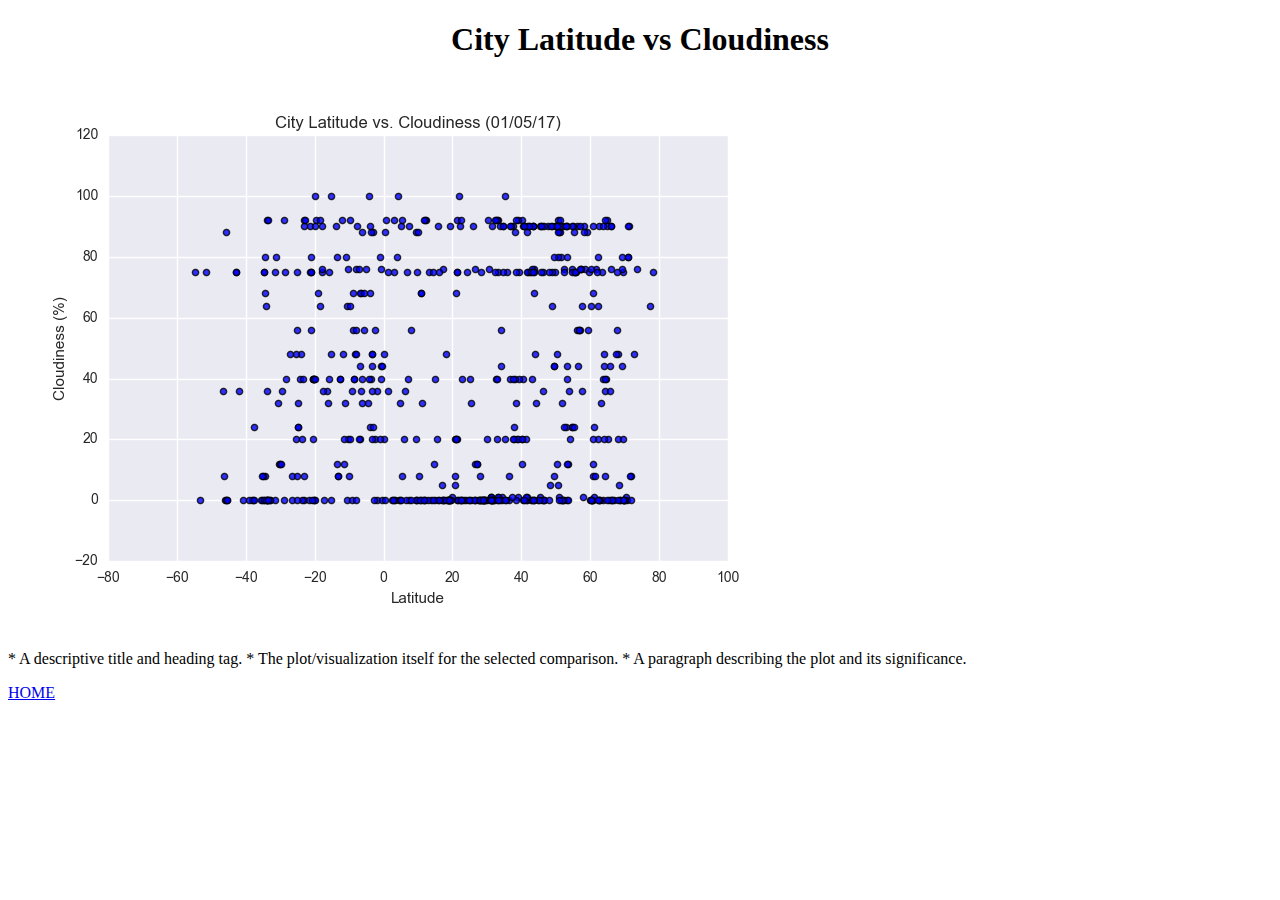
==== cloudiness.html @ be666cf8 "web pages" ====
<!DOCTYPE html>
<html lang="en">
    <head>
        <meta charset="UTF-8">
        <title>Cloudiness Page</title>
        
    </head>

    <body>
        <title>Cloudiness</title>
        <h1 style="text-align: center;">City Latitude vs Cloudiness</h1>
        <img src="Resources/assets//images/Fig3.png" style="align-items: center;">
        <p>* A descriptive title and heading tag.
            * The plot/visualization itself for the selected comparison.
            * A paragraph describing the plot and its significance.</p>
        <a href="index.html">HOME</a>  
    </body>
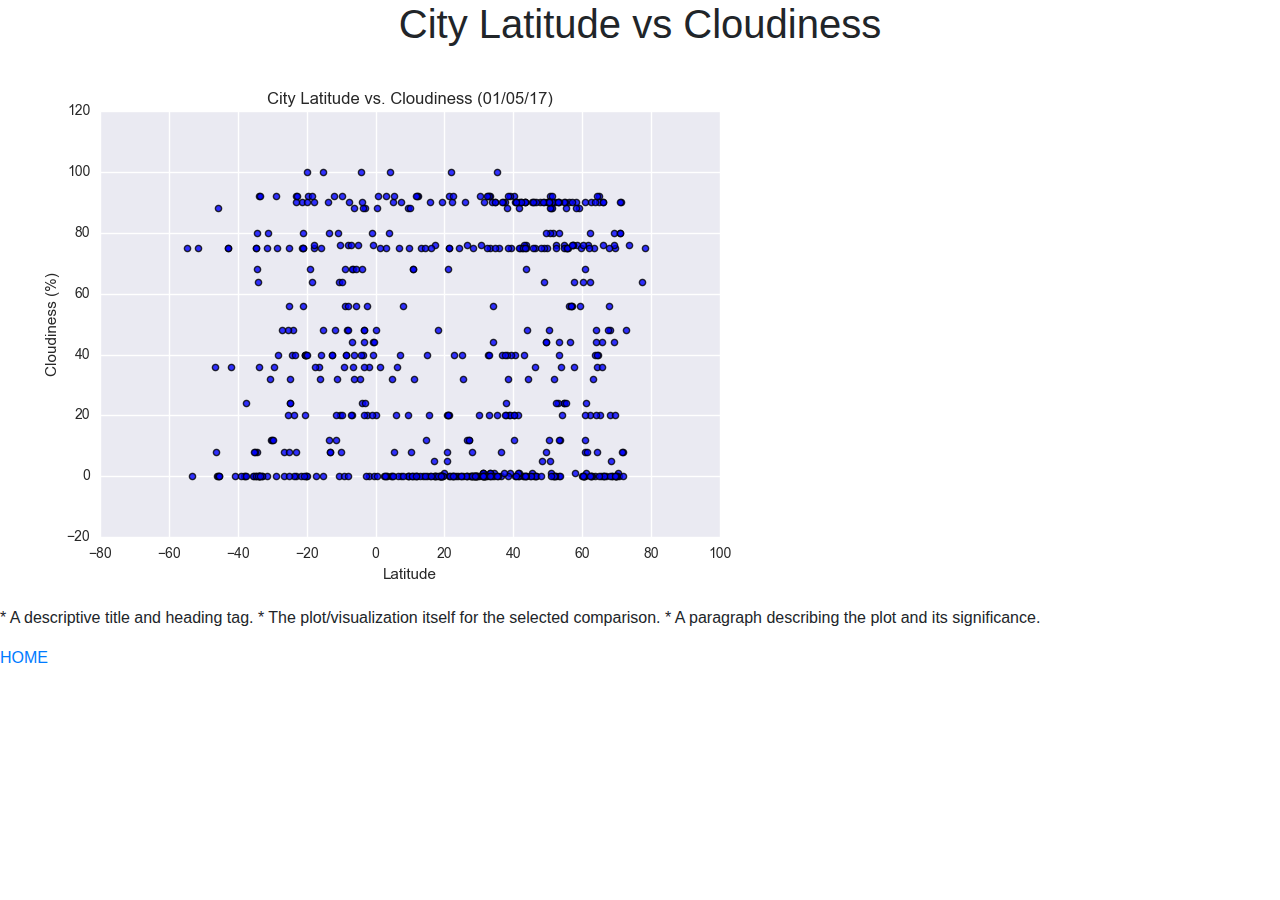
==== commit 7d7864f4: "style.css file" ====
--- a/cloudiness.html
+++ b/cloudiness.html
@@ -2,7 +2,15 @@
 <html lang="en">
     <head>
         <meta charset="UTF-8">
+        <meta content="width=device-width, initial-scale=1.0">
+        <meta http-equiv=“X-UA-Compatible” content=“ie=edge”>
+
         <title>Cloudiness Page</title>
+        
+        <!-- calling the bootstrap library -->
+        <link rel="stylesheet" href="https://stackpath.bootstrapcdn.com/bootstrap/4.3.1/css/bootstrap.min.css" integrity="sha384-ggOyR0iXCbMQv3Xipma34MD+dH/1fQ784/j6cY/iJTQUOhcWr7x9JvoRxT2MZw1T" crossorigin="anonymous">
+        <link rel="stylesheet" href="Resources/style.css" media="screen">
+
         
     </head>
 
--- a/Resources/style.css
+++ b/Resources/style.css
@@ -0,0 +1,21 @@
+#sidebar {
+    
+    border-top-style: dotted;
+    border-right-style: solid;
+    border-bottom-style: dotted;
+    border-left-style: solid;
+    background-color:rgb(230, 240, 236);
+    
+    
+}
+
+#data_set {
+    
+    border-style: dashed;
+    margin-left: 10px;
+    margin-right: 10px;
+    margin-top: 10px;
+    margin-bottom: 10px;
+    resize: both;
+    /* padding: 10%; */
+}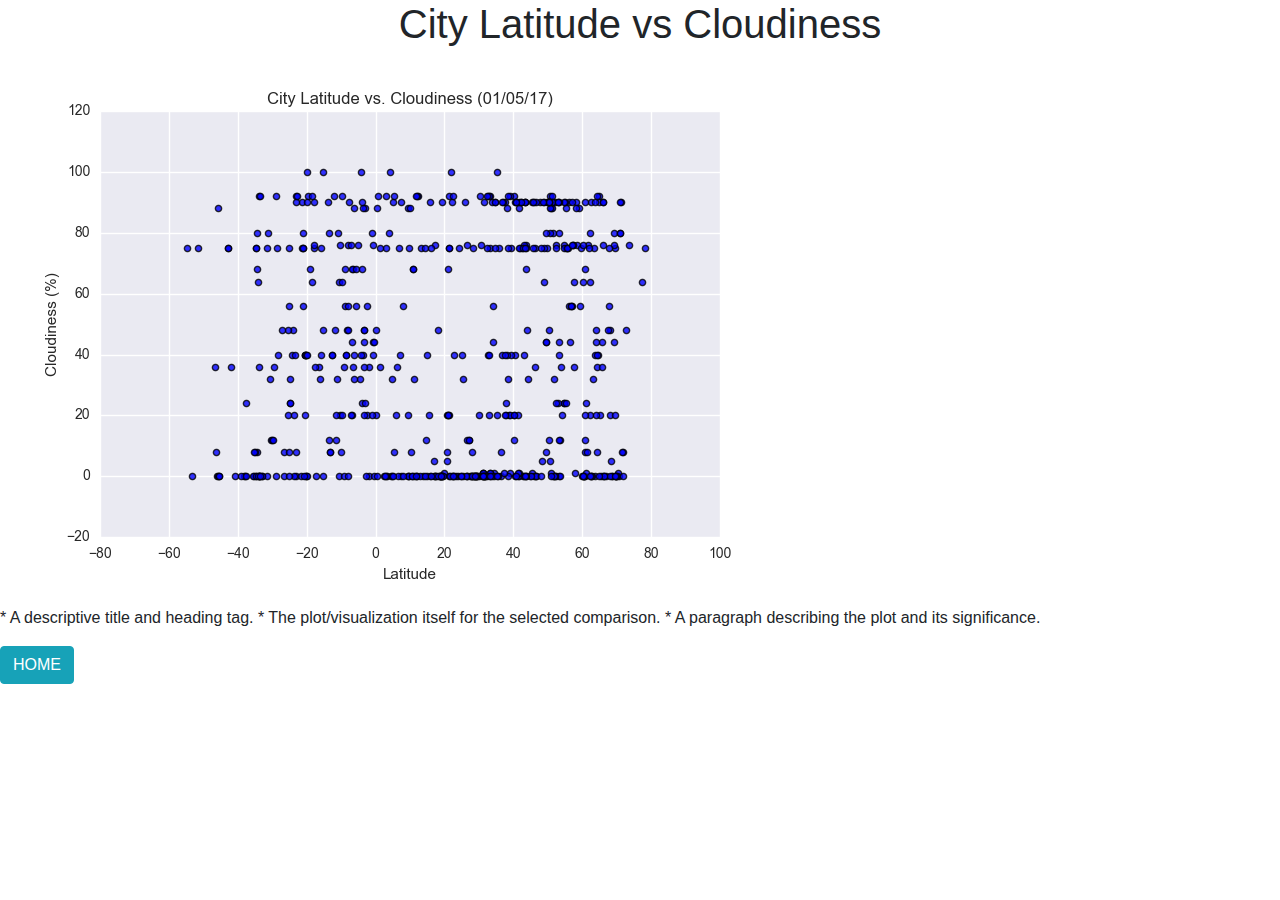
==== commit a14942a2: "buttons" ====
--- a/cloudiness.html
+++ b/cloudiness.html
@@ -21,5 +21,6 @@
         <p>* A descriptive title and heading tag.
             * The plot/visualization itself for the selected comparison.
             * A paragraph describing the plot and its significance.</p>
-        <a href="index.html">HOME</a>  
-    </body>+        <button type="button" class="btn btn-info"><a style="font-family:Verdana, Geneva, Tahoma, sans-serif ; color:white ;" href="index.html">HOME</a></button> 
+    </body>
+</html>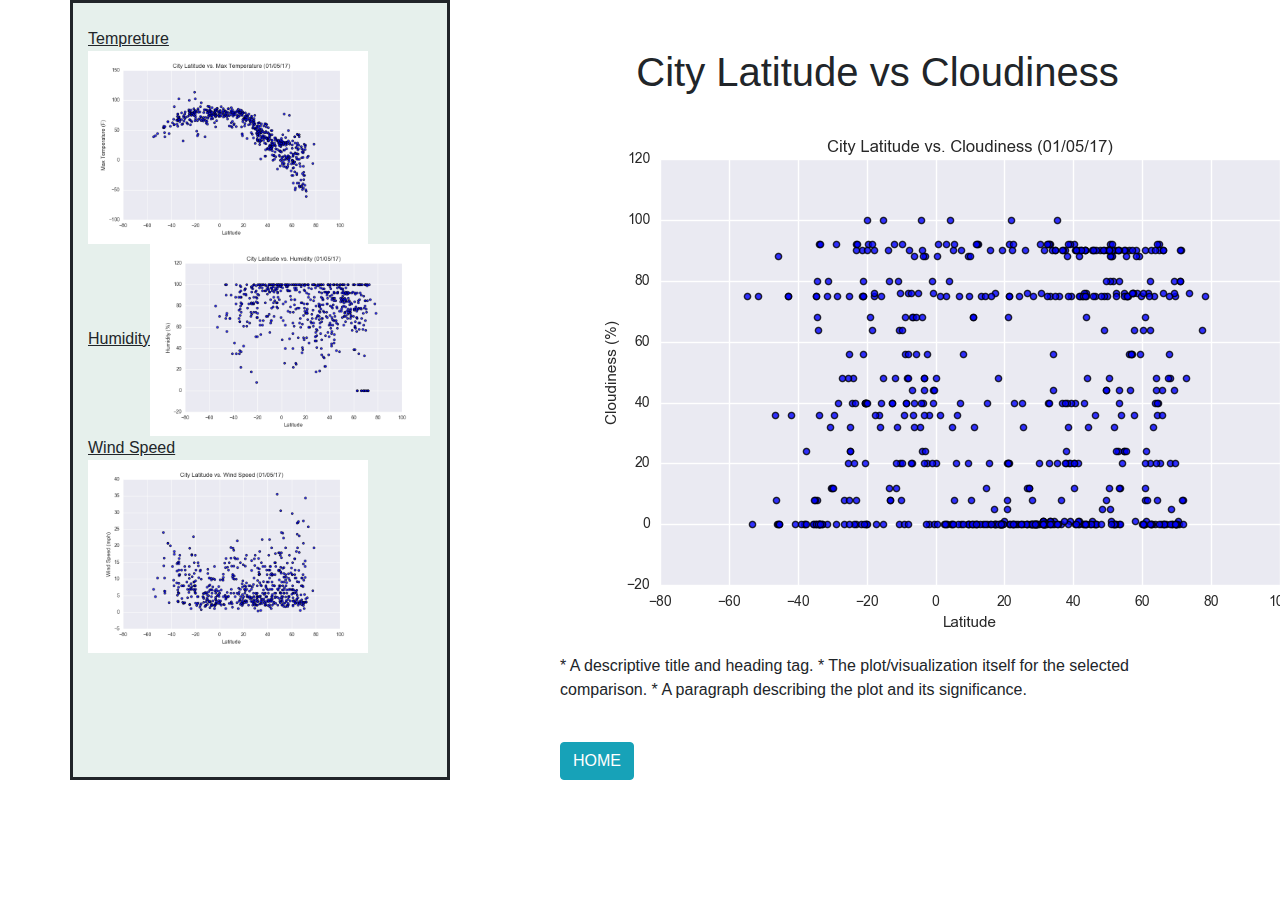
==== commit ee11286a: "navbar to visualization page" ====
--- a/cloudiness.html
+++ b/cloudiness.html
@@ -1,26 +1,55 @@
 <!DOCTYPE html>
 <html lang="en">
-    <head>
-        <meta charset="UTF-8">
-        <meta content="width=device-width, initial-scale=1.0">
-        <meta http-equiv=“X-UA-Compatible” content=“ie=edge”>
 
-        <title>Cloudiness Page</title>
-        
-        <!-- calling the bootstrap library -->
-        <link rel="stylesheet" href="https://stackpath.bootstrapcdn.com/bootstrap/4.3.1/css/bootstrap.min.css" integrity="sha384-ggOyR0iXCbMQv3Xipma34MD+dH/1fQ784/j6cY/iJTQUOhcWr7x9JvoRxT2MZw1T" crossorigin="anonymous">
-        <link rel="stylesheet" href="Resources/style.css" media="screen">
+<head>
+    <meta charset="UTF-8">
+    <meta content="width=device-width, initial-scale=1.0">
+    <meta http-equiv=“X-UA-Compatible” content=“ie=edge”>
 
-        
-    </head>
+    <title>Cloudiness Page</title>
 
-    <body>
+    <!-- calling the bootstrap library -->
+    <link rel="stylesheet" href="https://stackpath.bootstrapcdn.com/bootstrap/4.3.1/css/bootstrap.min.css"
+        integrity="sha384-ggOyR0iXCbMQv3Xipma34MD+dH/1fQ784/j6cY/iJTQUOhcWr7x9JvoRxT2MZw1T" crossorigin="anonymous">
+    <link rel="stylesheet" href="Resources/style.css" media="screen">
+
+</head>
+
+<body>
+    <div class="container">
         <title>Cloudiness</title>
-        <h1 style="text-align: center;">City Latitude vs Cloudiness</h1>
-        <img src="Resources/assets//images/Fig3.png" style="align-items: center;">
-        <p>* A descriptive title and heading tag.
-            * The plot/visualization itself for the selected comparison.
-            * A paragraph describing the plot and its significance.</p>
-        <button type="button" class="btn btn-info"><a style="font-family:Verdana, Geneva, Tahoma, sans-serif ; color:white ;" href="index.html">HOME</a></button> 
-    </body>
+        <div class="row">
+
+            <sidebar class="col-md-4"
+                style="width: 30%; border-top: solid; border-right: solid; border-bottom: solid; border-left: solid; align-self: left;"
+                id="sidebar">
+                <br>
+                <div id="fig1"><u>Tempreture</u><a href="tempreture.html"><img src="Resources/assets/images/Fig1.png"
+                            width="280px"></a></div>
+                <div id="fig2"><u>Humidity</u><a href="humidity.html"><img src="Resources/assets/images/Fig2.png"
+                            width="280px"></a></div>
+
+                <div id="fig4"><u>Wind Speed</u><a href="windspeed.html"><img src="Resources/assets/images/Fig4.png"
+                            width="280px"></a></div>
+            </sidebar>
+
+            <div class="col-md-1"></div>
+
+            <div class="col-md-7">
+                <br>
+                <br>
+                <h1 style="text-align: center;">City Latitude vs Cloudiness</h1>
+                <img src="Resources/assets//images/Fig3.png" style="align-items: center;">
+                <p>* A descriptive title and heading tag.
+                    * The plot/visualization itself for the selected comparison.
+                    * A paragraph describing the plot and its significance.</p>
+                <br>
+                <button type="button" class="btn btn-info"><a
+                        style="font-family:Verdana, Geneva, Tahoma, sans-serif ; color:white ;"
+                        href="index.html">HOME</a></button>
+            </div>
+        </div>
+    </div>
+</body>
+
 </html>